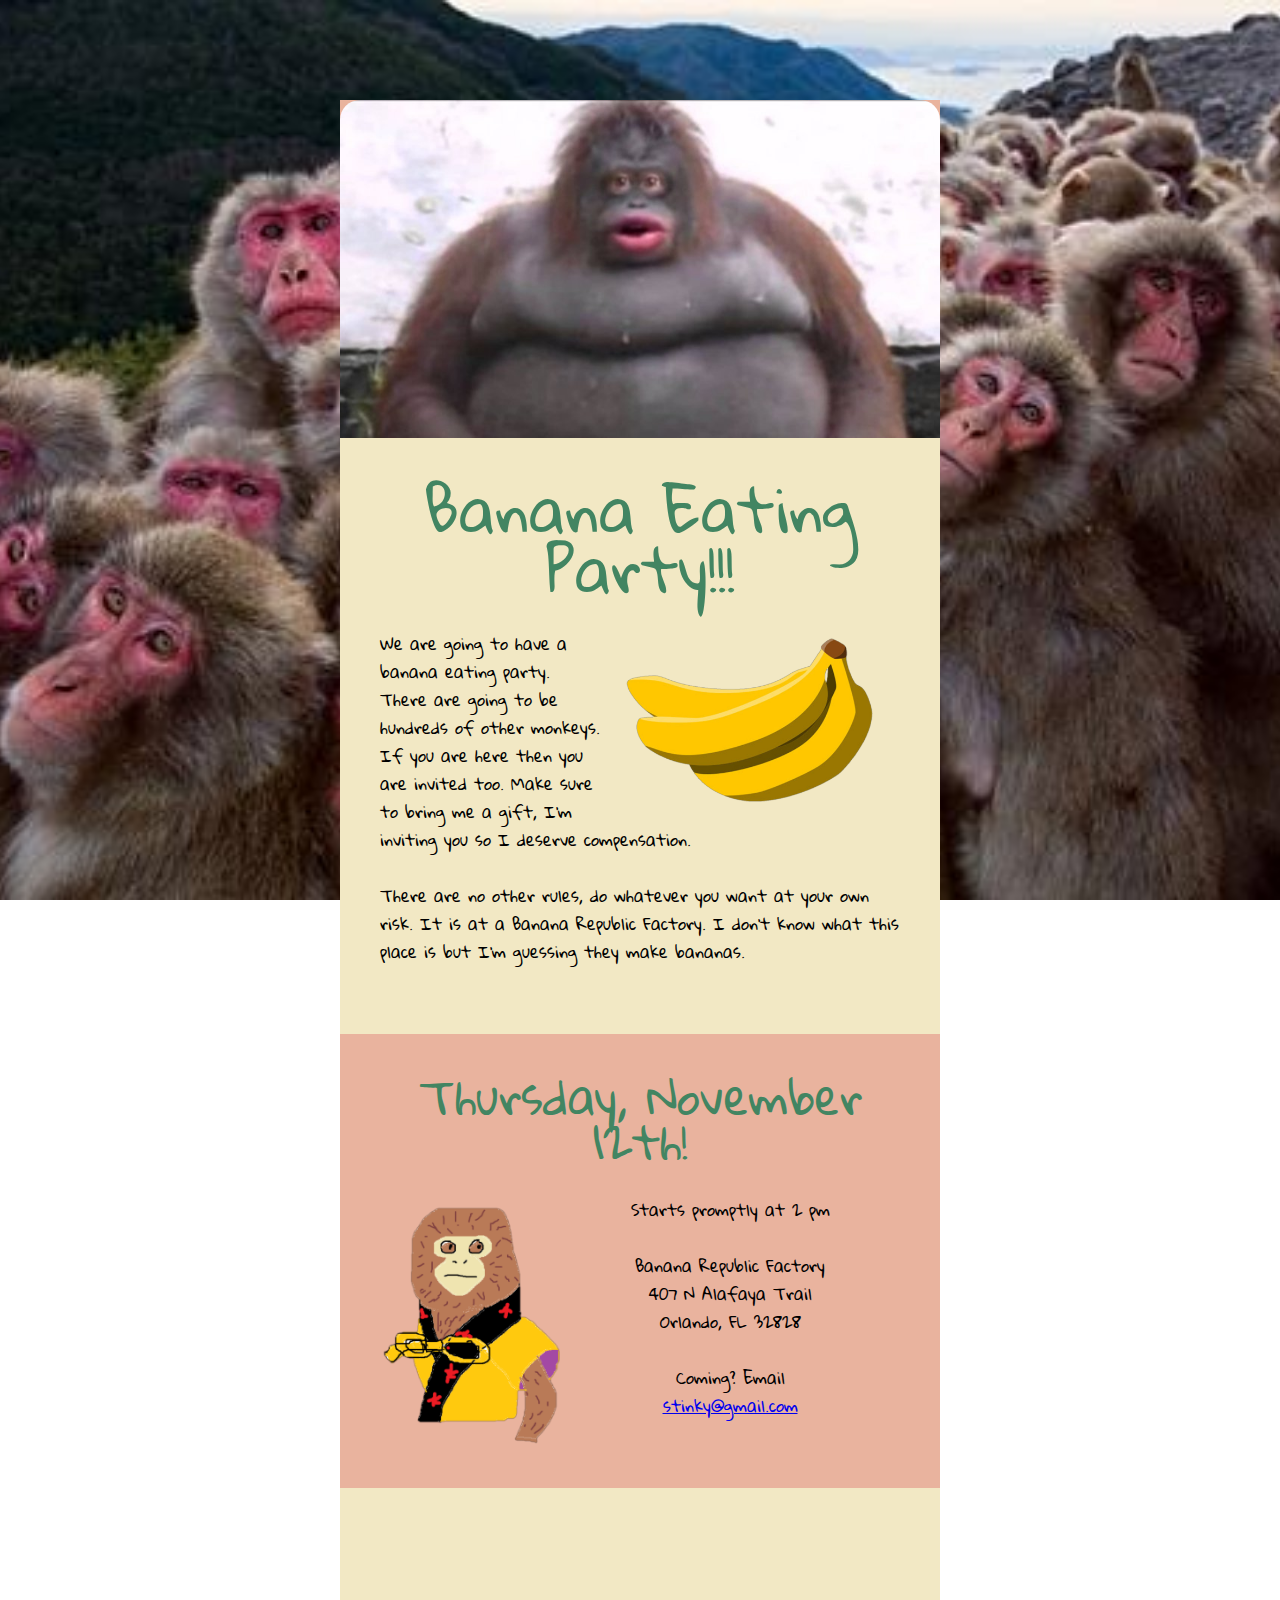
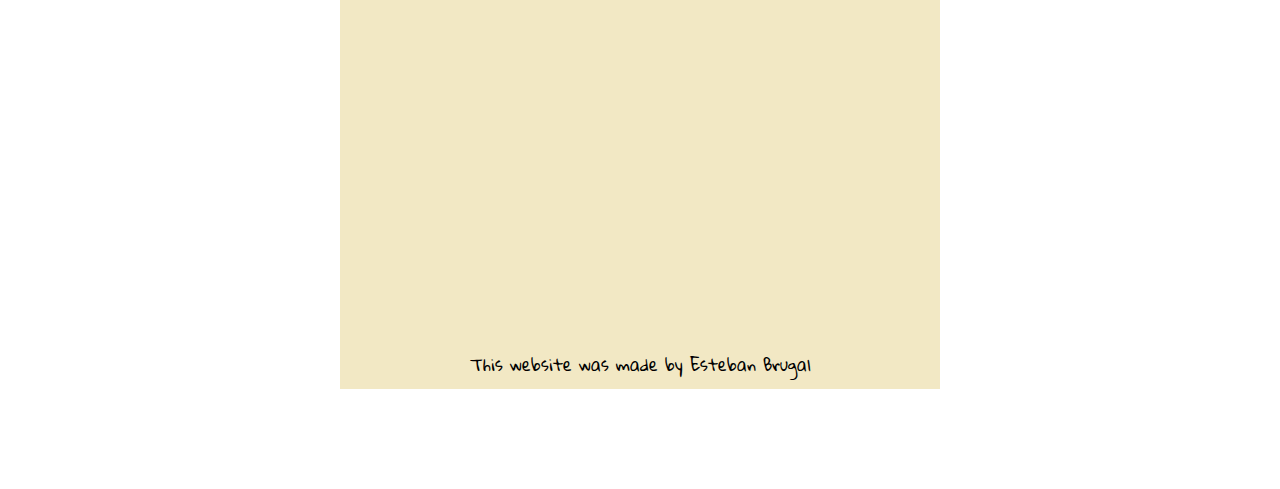
==== index.html @ 1f951ed3 "ok now" ====
<!DOCTYPE html>
<html>
  <head>
    <title>PARTY!!!</title>
    <meta name="description" content="Happy Birthday Alexis!">
    <link rel="stylesheet" href="css/reset.css">
    <link rel="stylesheet" href="css/style.css">
    <link rel="stylesheet" href="css/small.css" media="(max-width: 630px)">
    <link href="https://fonts.googleapis.com/css2?family=Gloria+Hallelujah&display=swap" rel="stylesheet">
    <meta name="viewport" content="width=device-width, initial-scale=1">
  </head>
  <body>
    <div class="container">
        <section class="hero">
          <img src="images/stinky.jpg" alt="oh oh stinky">
        </section>
          

         <section class="intro">
          <h1>Banana Eating Party!!!</h1>

          <aside class="right">          
            <img src="images/banana.jfif" alt="Banana">
          </aside>


          <p>We are going to have a banana eating party. There are going to be hundreds of other monkeys. If you are here then you are invited too. Make sure to bring me a gift, I'm inviting you so I deserve compensation.</p> 

          <p>There are no other rules, do whatever you want at your own risk. It is at a Banana Republic Factory. I don't know what this place is but I'm guessing they make bananas.</p> 
         </section>
         

         <section class="contact">
           <h2>Thursday, November 12th!</h2>

           <aside class="left">
            <img src="images/drawn-monkey.jfif" alt="Monkey drawing">
           </aside>
           
           <p>Starts promptly at 2 pm</p>
           <p> 
              Banana Republic Factory
              <br>407 N Alafaya Trail
              <br>Orlando, FL 32828
           </p> 
           <p>Coming? Email <br><a href="mailto:stinky@gmail.com?Subject=Yes I'm Coming">stinky@gmail.com</a></p>

         </section>

         <section class="map">
          <iframe src="https://www.google.com/maps/embed?pb=!1m23!1m12!1m3!1d28041.70483521826!2d-81.2087701117892!3d28.53331367723368!2m3!1f0!2f0!3f0!3m2!1i1024!2i768!4f13.1!4m8!3e6!4m0!4m5!1s0x88e767cae2b04eb1%3A0x850441137321a185!2sbanana%20shop!3m2!1d28.554461999999997!2d-81.200328!5e0!3m2!1sen!2sus!4v1603247936396!5m2!1sen!2sus" frameborder="0" style="border:0;" allowfullscreen="" aria-hidden="false" tabindex="0"></iframe>
         </section>

         <footer>
           <p class="foot">This website was made by Esteban Brugal</p>
         </footer>
         
    </div>
  </body>
</html>
---- css/style.css ----
/*
 * General Styles
*/


body {
  background: url('../images/monkeys.jpg');
  font-family: 'Open Sans', arial, sans-serif;
  background-attachment: fixed;
  background-position: center;
  -moz-background-size: cover;
  -webkit-background-size: cover;
  background-size: cover;
  background-repeat: no-repeat;
}

* {
  -moz-box-sizing: border-box; /* Firexfox */
  -webkit-box-sizing: border-box; /* Safari/Chrome/iOS/Android */
  box-sizing: border-box; /* IE */
}

.clearfix:after {
  content: "";
  display: table;
  clear: both;
}


.container section:nth-child(even){
  background: #F2E8C4;
}

.container section:nth-child(odd){
  background: #E9B39E;
}

p {
  font-size: 1rem;
  font-family: 'Gloria Hallelujah', cursive;
  line-height: 1.75;
  margin-bottom: 28px;
}

strong {
  font-weight: bold;
}

ul li {
  list-style: decimal inside;
}

/*
 * Heading Styles
*/


h1, h2 {
  font-family: 'Gloria Hallelujah', cursive;
  color: #428562;
  text-align: center;
  margin-bottom: 32px;
}

h1 {
  font-size: 3.75rem;
}

h2 {
  font-size: 2.8125rem;
}

/*
 * Container Styles
*/

.container {
  width: 600px;
  margin: 100px auto;
}

.intro {
  padding: 40px;
}

.hero img {
  width:100%;
  border-top-left-radius: 20px;
  border-top-right-radius: 20px;
}

.hero {
  line-height: 0;
}

.contact {
  padding: 40px;
  text-align: center;
}

aside.right {
  float: right;
}

aside.right img {
  width: 300px;
}

aside.left {
  float: left;
}

aside.left img {
  width: 180px;
}

footer {
  background: #F2E8C4;
  text-align: center;
  padding: 10px;
  margin: 0;
}

p.foot {
  margin:0;
}

.map iframe {
  width: 600px;
  height: 450px;
}
---- css/small.css ----
.container {
	width: 100%;
	margin: 0;
}

.hero img{
	border-radius: 0;
}

aside.right {
	text-align: center;
	float: inherit;
	margin-bottom: 13px
}

aside.left {
	text-align: center;
	float: inherit;
}

.map iframe {
	width: 100%;
}
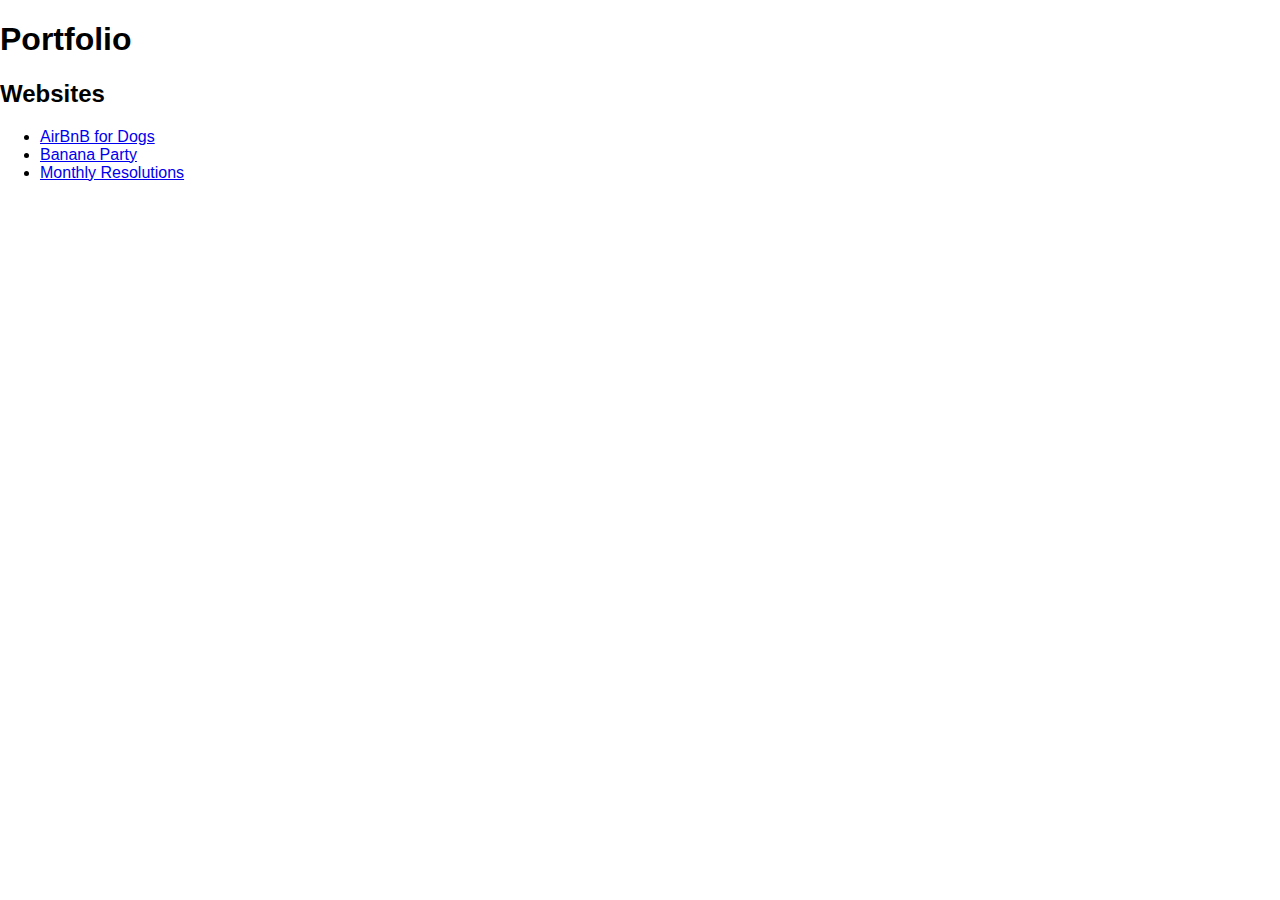
==== commit 2f0e20ce: "Making my portfolio website" ====
--- a/index.html
+++ b/index.html
@@ -1,60 +1,21 @@
 <!DOCTYPE html>
 <html>
-  <head>
-    <title>PARTY!!!</title>
-    <meta name="description" content="Happy Birthday Alexis!">
-    <link rel="stylesheet" href="css/reset.css">
-    <link rel="stylesheet" href="css/style.css">
-    <link rel="stylesheet" href="css/small.css" media="(max-width: 630px)">
-    <link href="https://fonts.googleapis.com/css2?family=Gloria+Hallelujah&display=swap" rel="stylesheet">
-    <meta name="viewport" content="width=device-width, initial-scale=1">
-  </head>
-  <body>
-    <div class="container">
-        <section class="hero">
-          <img src="images/stinky.jpg" alt="oh oh stinky">
-        </section>
-          
 
-         <section class="intro">
-          <h1>Banana Eating Party!!!</h1>
+<head>
+  <title>Esteban's Website</title>
+  <link rel="stylesheet" type="text/css" href="css/normalize.css">
+  <link rel="stylesheet" type="text/css" href="css/style.css">
+</head>
 
-          <aside class="right">          
-            <img src="images/banana.jfif" alt="Banana">
-          </aside>
+<body>
+	<h1>Portfolio</h1>
+  	<h2>Websites</h2>
+  	<ul>
+  		<li><a href="websites/Airbnb/index.html"">AirBnB for Dogs</a></li>
+  		<li><a href="websites/Banana-Party/index.html">Banana Party</a></li>
+  		<li><a href="websites/Resolutions/index.html"">Monthly Resolutions</a></li>
+  	</ul>
+</body>
 
 
-          <p>We are going to have a banana eating party. There are going to be hundreds of other monkeys. If you are here then you are invited too. Make sure to bring me a gift, I'm inviting you so I deserve compensation.</p> 
-
-          <p>There are no other rules, do whatever you want at your own risk. It is at a Banana Republic Factory. I don't know what this place is but I'm guessing they make bananas.</p> 
-         </section>
-         
-
-         <section class="contact">
-           <h2>Thursday, November 12th!</h2>
-
-           <aside class="left">
-            <img src="images/drawn-monkey.jfif" alt="Monkey drawing">
-           </aside>
-           
-           <p>Starts promptly at 2 pm</p>
-           <p> 
-              Banana Republic Factory
-              <br>407 N Alafaya Trail
-              <br>Orlando, FL 32828
-           </p> 
-           <p>Coming? Email <br><a href="mailto:stinky@gmail.com?Subject=Yes I'm Coming">stinky@gmail.com</a></p>
-
-         </section>
-
-         <section class="map">
-          <iframe src="https://www.google.com/maps/embed?pb=!1m23!1m12!1m3!1d28041.70483521826!2d-81.2087701117892!3d28.53331367723368!2m3!1f0!2f0!3f0!3m2!1i1024!2i768!4f13.1!4m8!3e6!4m0!4m5!1s0x88e767cae2b04eb1%3A0x850441137321a185!2sbanana%20shop!3m2!1d28.554461999999997!2d-81.200328!5e0!3m2!1sen!2sus!4v1603247936396!5m2!1sen!2sus" frameborder="0" style="border:0;" allowfullscreen="" aria-hidden="false" tabindex="0"></iframe>
-         </section>
-
-         <footer>
-           <p class="foot">This website was made by Esteban Brugal</p>
-         </footer>
-         
-    </div>
-  </body>
 </html>
--- a/css/style.css
+++ b/css/style.css
@@ -1,18 +1,6 @@
 /*
- * General Styles
+ * General/Utility Styles
 */
-
-
-body {
-  background: url('../images/monkeys.jpg');
-  font-family: 'Open Sans', arial, sans-serif;
-  background-attachment: fixed;
-  background-position: center;
-  -moz-background-size: cover;
-  -webkit-background-size: cover;
-  background-size: cover;
-  background-repeat: no-repeat;
-}
 
 * {
   -moz-box-sizing: border-box; /* Firexfox */
@@ -27,105 +15,3 @@
 }
 
 
-.container section:nth-child(even){
-  background: #F2E8C4;
-}
-
-.container section:nth-child(odd){
-  background: #E9B39E;
-}
-
-p {
-  font-size: 1rem;
-  font-family: 'Gloria Hallelujah', cursive;
-  line-height: 1.75;
-  margin-bottom: 28px;
-}
-
-strong {
-  font-weight: bold;
-}
-
-ul li {
-  list-style: decimal inside;
-}
-
-/*
- * Heading Styles
-*/
-
-
-h1, h2 {
-  font-family: 'Gloria Hallelujah', cursive;
-  color: #428562;
-  text-align: center;
-  margin-bottom: 32px;
-}
-
-h1 {
-  font-size: 3.75rem;
-}
-
-h2 {
-  font-size: 2.8125rem;
-}
-
-/*
- * Container Styles
-*/
-
-.container {
-  width: 600px;
-  margin: 100px auto;
-}
-
-.intro {
-  padding: 40px;
-}
-
-.hero img {
-  width:100%;
-  border-top-left-radius: 20px;
-  border-top-right-radius: 20px;
-}
-
-.hero {
-  line-height: 0;
-}
-
-.contact {
-  padding: 40px;
-  text-align: center;
-}
-
-aside.right {
-  float: right;
-}
-
-aside.right img {
-  width: 300px;
-}
-
-aside.left {
-  float: left;
-}
-
-aside.left img {
-  width: 180px;
-}
-
-footer {
-  background: #F2E8C4;
-  text-align: center;
-  padding: 10px;
-  margin: 0;
-}
-
-p.foot {
-  margin:0;
-}
-
-.map iframe {
-  width: 600px;
-  height: 450px;
-}
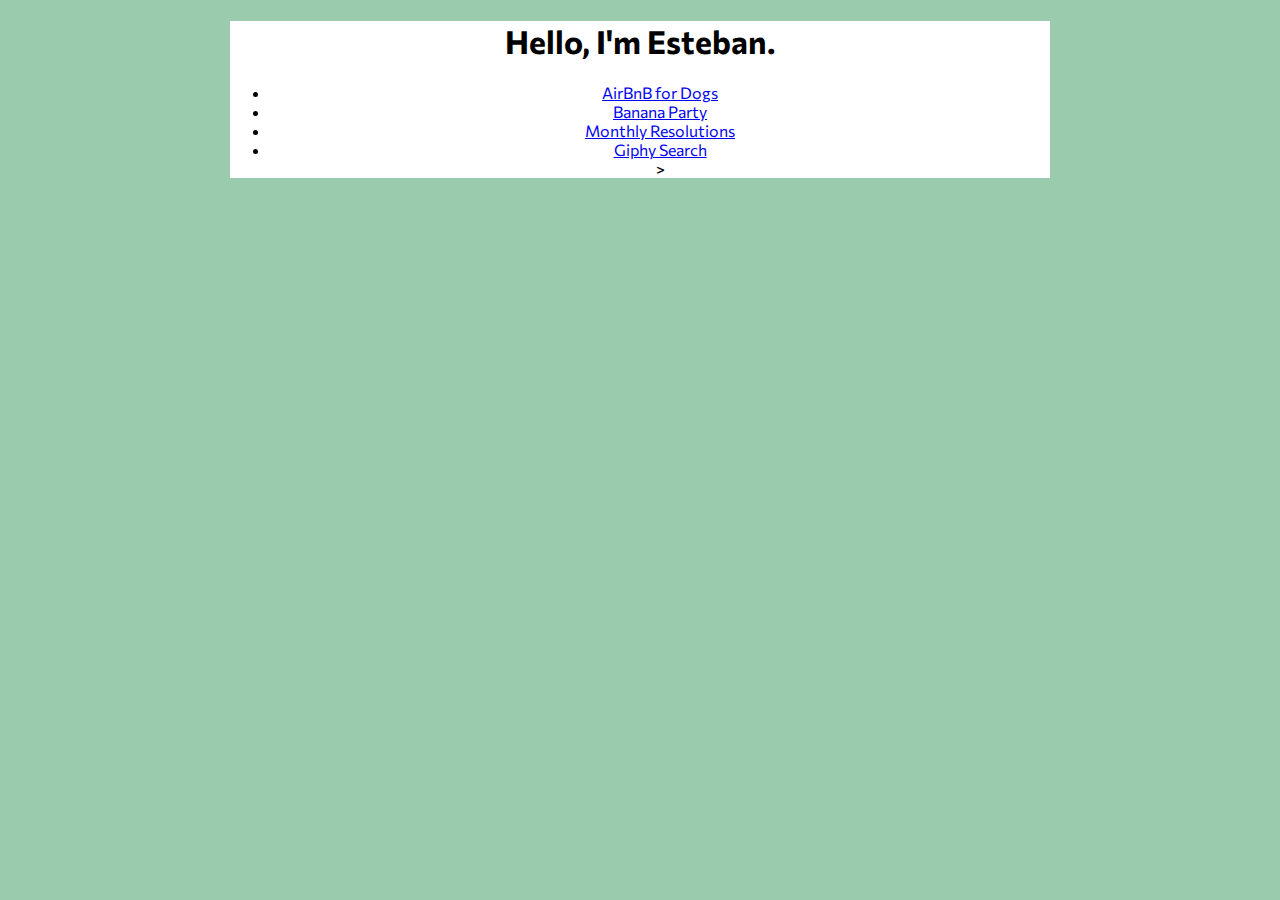
==== commit ff9a4a6b: "Added the GiphySearch website, centered stuff and changed colors" ====
--- a/index.html
+++ b/index.html
@@ -5,16 +5,24 @@
   <title>Esteban's Website</title>
   <link rel="stylesheet" type="text/css" href="css/normalize.css">
   <link rel="stylesheet" type="text/css" href="css/style.css">
+  <link href="https://fonts.googleapis.com/css2?family=Commissioner:wght@300&display=swap" rel="stylesheet">
 </head>
 
 <body>
-	<h1>Portfolio</h1>
-  	<h2>Websites</h2>
-  	<ul>
-  		<li><a href="websites/Airbnb/index.html"">AirBnB for Dogs</a></li>
-  		<li><a href="websites/Banana-Party/index.html">Banana Party</a></li>
-  		<li><a href="websites/Resolutions/index.html"">Monthly Resolutions</a></li>
-  	</ul>
+
+  <div class="container">
+
+  
+
+    <h1>Hello, I'm Esteban.</h1>
+      <ul>
+        <li><a href="websites/Airbnb/index.html">AirBnB for Dogs</a></li>
+        <li><a href="websites/Banana-Party/index.html">Banana Party</a></li>
+        <li><a href="websites/Resolutions/index.html">Monthly Resolutions</a></li>
+        <li><a href="websites/GiphySearch/index.html">Giphy Search</a></li>>
+      </ul>
+  </div>
+  	
 </body>
 
 
--- a/css/style.css
+++ b/css/style.css
@@ -14,4 +14,26 @@
   clear: both;
 }
 
+body {
+	background: #99CBAC;
+	font-family: 'Commissioner', sans-serif;
+}
 
+.container {
+	text-align: center;
+	width: 75%;
+	margin: 0 auto;
+	background: white;
+}
+
+li {
+	list-style-position: outside;
+}
+
+@media only screen and (min-width: 800px) {
+	.container {
+		width: 820px;
+	}
+}
+
+
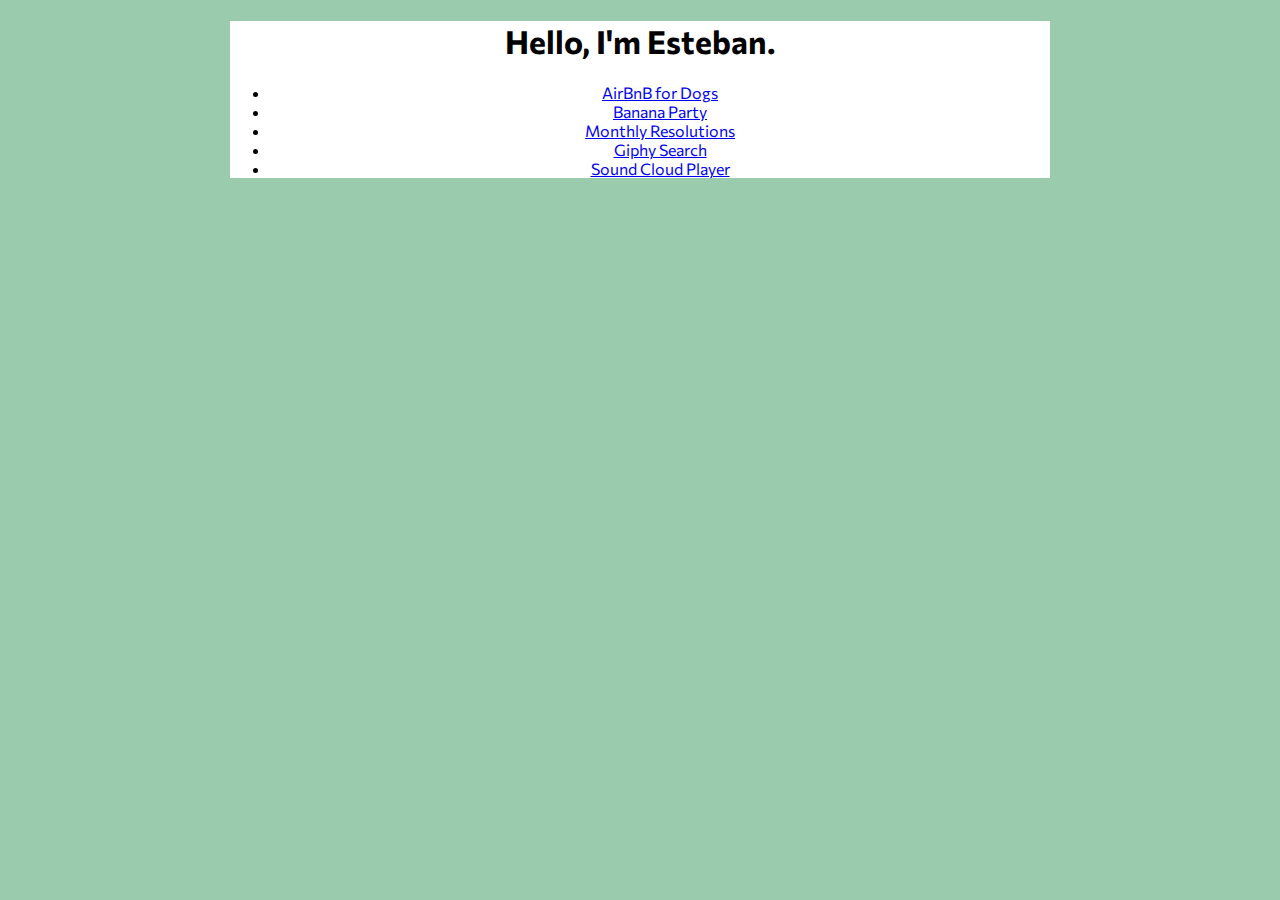
==== commit 3d5a0387: "Added soundcloud player" ====
--- a/index.html
+++ b/index.html
@@ -19,7 +19,8 @@
         <li><a href="websites/Airbnb/index.html">AirBnB for Dogs</a></li>
         <li><a href="websites/Banana-Party/index.html">Banana Party</a></li>
         <li><a href="websites/Resolutions/index.html">Monthly Resolutions</a></li>
-        <li><a href="websites/GiphySearch/index.html">Giphy Search</a></li>>
+        <li><a href="websites/GiphySearch/index.html">Giphy Search</a></li>
+        <li><a href="websites/SoundCloudPlayer/index.html">Sound Cloud Player</a></li>
       </ul>
   </div>
   	
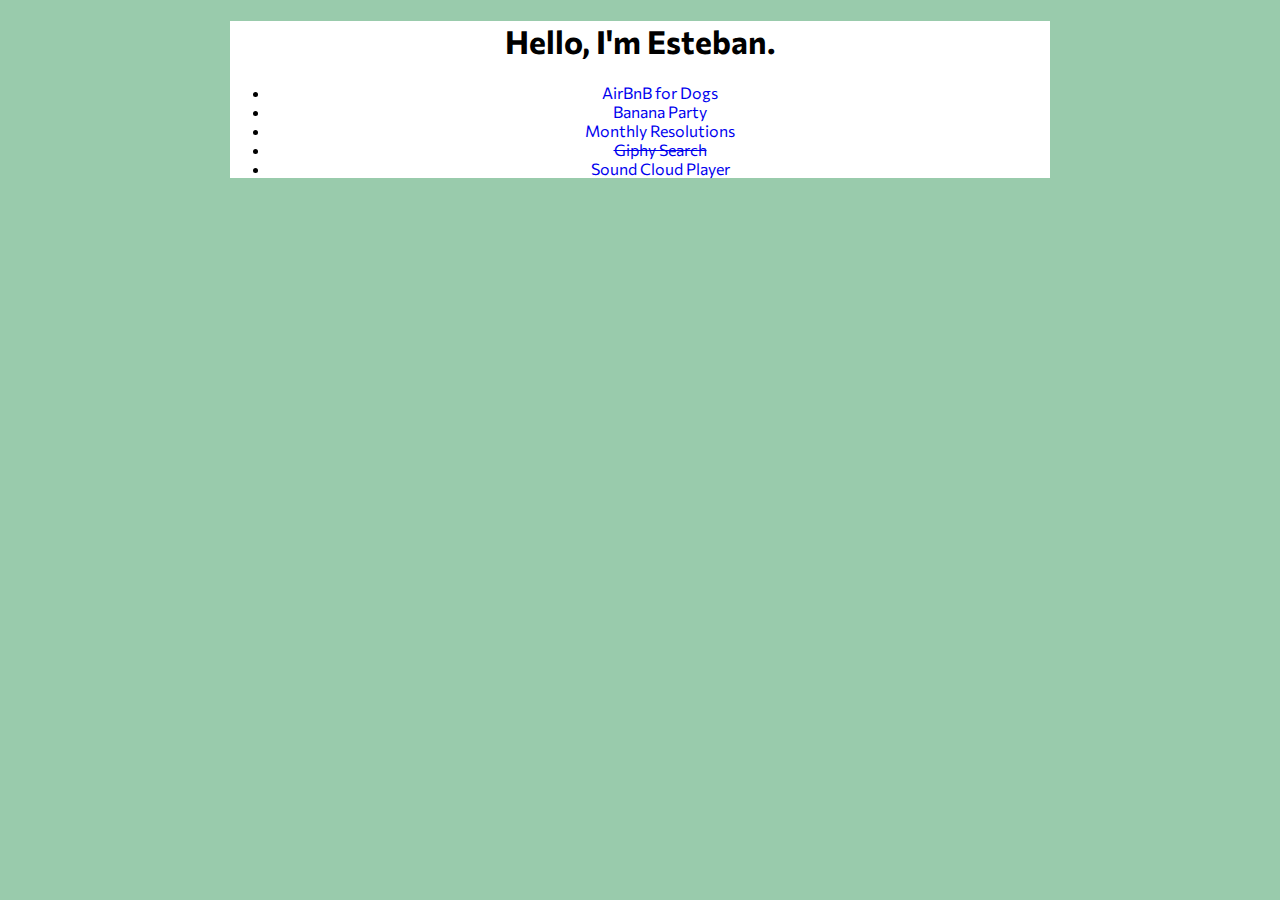
==== commit 2bde9d9a: "crossed out giphySearch, gotta fix it somehow" ====
--- a/index.html
+++ b/index.html
@@ -19,7 +19,7 @@
         <li><a href="websites/Airbnb/index.html">AirBnB for Dogs</a></li>
         <li><a href="websites/Banana-Party/index.html">Banana Party</a></li>
         <li><a href="websites/Resolutions/index.html">Monthly Resolutions</a></li>
-        <li><a href="websites/GiphySearch/index.html">Giphy Search</a></li>
+        <li><a class="not-working" href="#">Giphy Search</a></li>
         <li><a href="websites/SoundCloudPlayer/index.html">Sound Cloud Player</a></li>
       </ul>
   </div>
--- a/css/style.css
+++ b/css/style.css
@@ -36,4 +36,10 @@
 	}
 }
 
+a {
+	text-decoration: none;
+}
+.not-working {
+	text-decoration: line-through;
+}
 
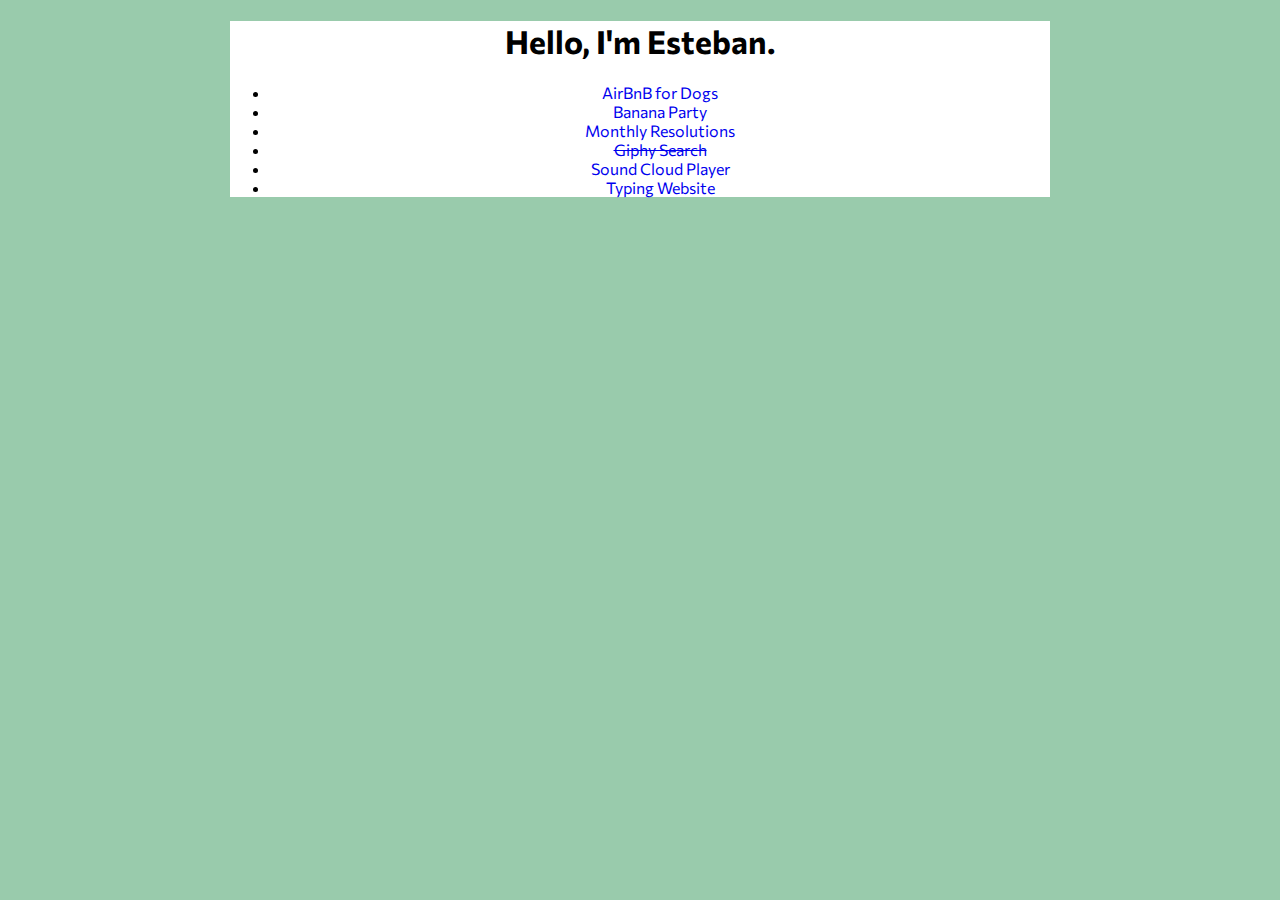
==== commit a2bd35ea: "Added Typing website" ====
--- a/index.html
+++ b/index.html
@@ -21,6 +21,7 @@
         <li><a href="websites/Resolutions/index.html">Monthly Resolutions</a></li>
         <li><a class="not-working" href="#">Giphy Search</a></li>
         <li><a href="websites/SoundCloudPlayer/index.html">Sound Cloud Player</a></li>
+        <li><a href="websites/Typing website/index.html">Typing Website</a></li>
       </ul>
   </div>
   	
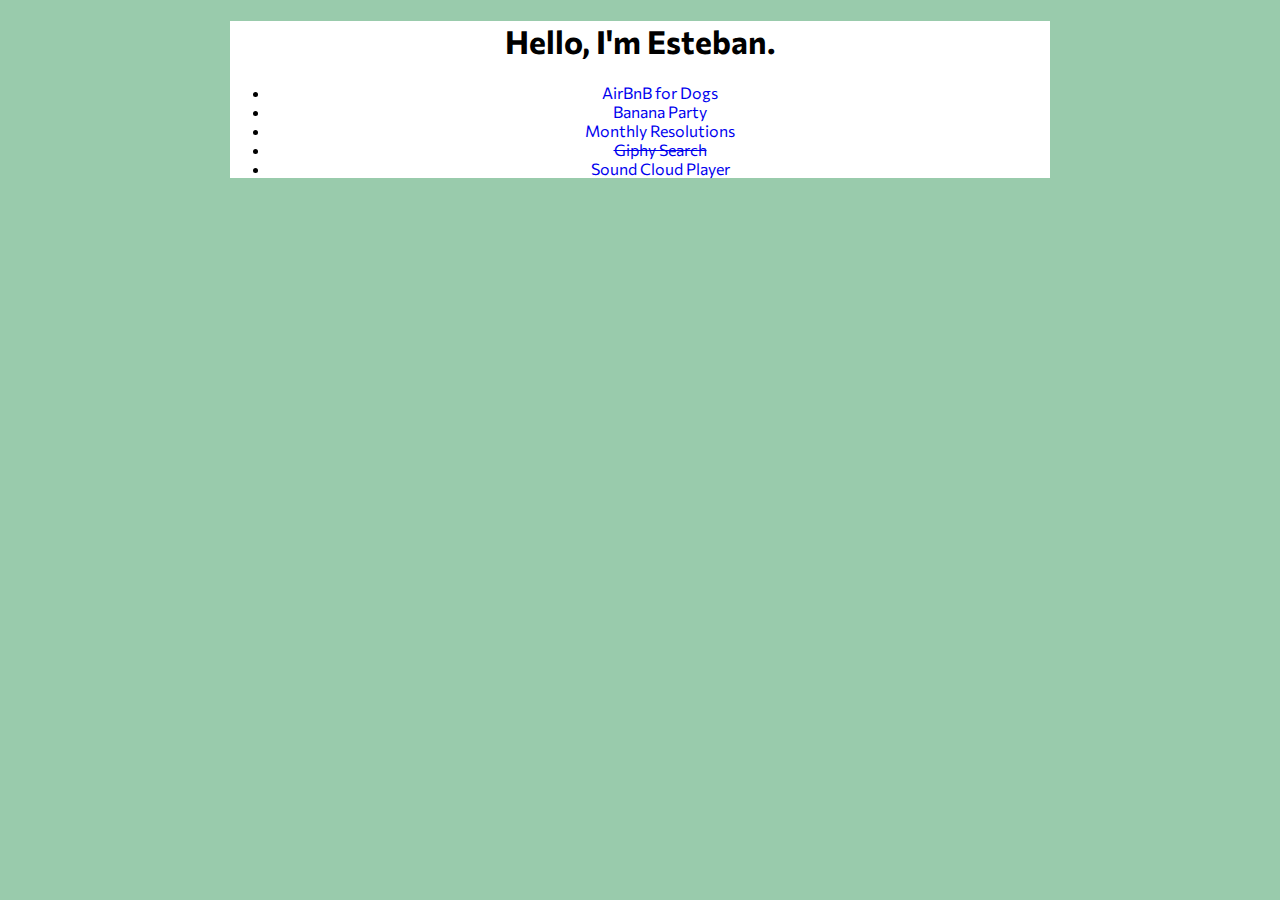
==== commit 25b22a3f: "Update index.html" ====
--- a/index.html
+++ b/index.html
@@ -21,7 +21,6 @@
         <li><a href="websites/Resolutions/index.html">Monthly Resolutions</a></li>
         <li><a class="not-working" href="#">Giphy Search</a></li>
         <li><a href="websites/SoundCloudPlayer/index.html">Sound Cloud Player</a></li>
-        <li><a href="websites/Typing website/index.html">Typing Website</a></li>
       </ul>
   </div>
   	
